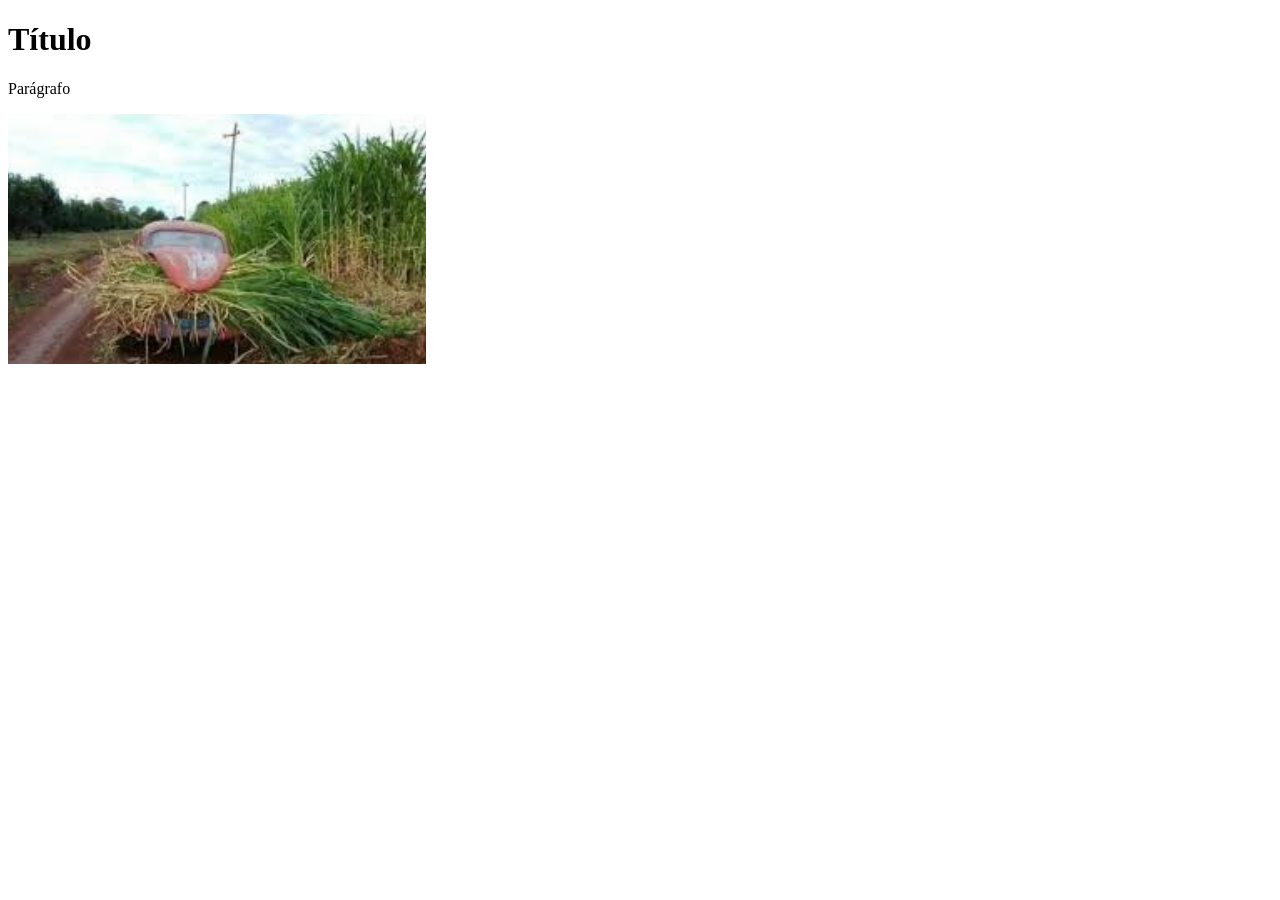
==== index.html @ 93f5a6bb "primeiro commit" ====
<!DOCTYPE html>
<html> 
    <head>
        <title>Portfolio</title>
    </head>
    <body> 
        <h1>Título</h1>
        <p>Parágrafo</p>
        <img src ="./Captura de tela 2026-05-30 180853.png" alt="logo do html5">
    </body>




</html>
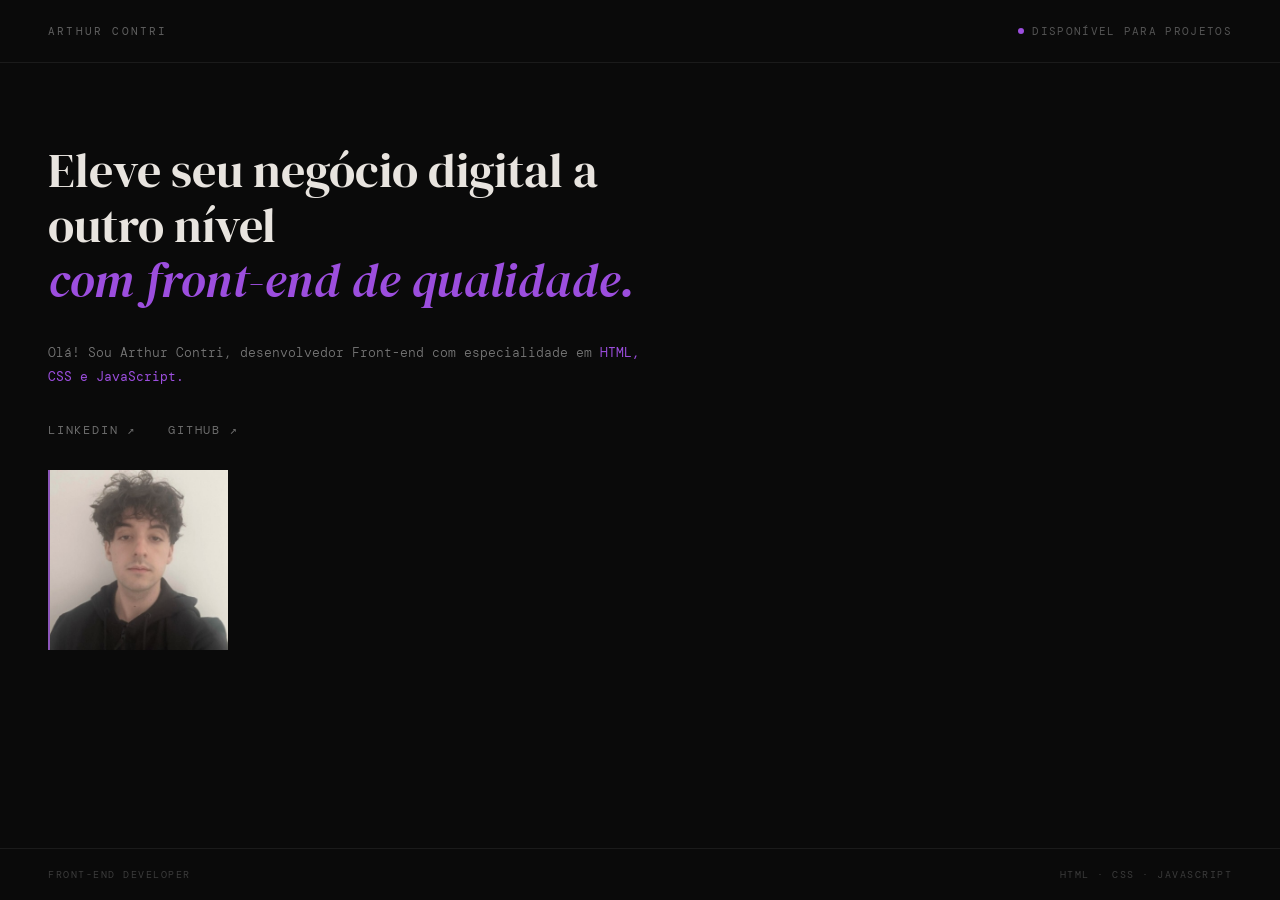
==== commit 996ee308: "commit final" ====
--- a/index.html
+++ b/index.html
@@ -1,15 +1,35 @@
 <!DOCTYPE html>
-<html> 
-    <head>
-        <title>Portfolio</title>
-    </head>
-    <body> 
-        <h1>Título</h1>
-        <p>Parágrafo</p>
-        <img src ="./Captura de tela 2026-05-30 180853.png" alt="logo do html5">
-    </body>
+<html lang="pt-br">
+<head>
+    <meta charset="UTF-8">
+    <meta name="viewport" content="width=device-width, initial-scale=1.0">
+    <title>Arthur Contri — Portfólio</title>
+    <link rel="preconnect" href="https://fonts.googleapis.com">
+    <link rel="preconnect" href="https://fonts.gstatic.com" crossorigin>
+    <link href="https://fonts.googleapis.com/css2?family=DM+Serif+Display:ital@0;1&family=DM+Mono:wght@300;400&display=swap" rel="stylesheet">
+    <link rel="stylesheet" href="style.css">
+</head>
+<body>
 
+    <header>
+        <span class="logo">Arthur Contri</span>
+        <span class="status"><span class="dot"></span>Disponível para projetos</span>
+    </header>
 
+    <main>
+        <h1>Eleve seu negócio digital a outro nível<br><em>com front-end de qualidade.</em></h1>
+        <p class="desc">Olá! Sou Arthur Contri, desenvolvedor Front-end com especialidade em <strong>HTML, CSS e JavaScript.</strong></p>
+        <div class="links">
+            <a href="https://www.linkedin.com/in/arthur-gasperin-6805272b5" target="_blank">LinkedIn ↗</a>
+            <a href="https://github.com/ahrtuur" target="_blank">Github ↗</a>
+        </div>
+        <img src="./1756303156389.jpg" alt="Arthur Contri">
+    </main>
 
+    <footer>
+        <span>Front-end Developer</span>
+        <span>HTML · CSS · JavaScript</span>
+    </footer>
 
+</body>
 </html>
--- a/style.css
+++ b/style.css
@@ -0,0 +1,142 @@
+@import url('https://fonts.googleapis.com/css2?family=DM+Serif+Display:ital@0;1&family=DM+Mono:wght@300;400&display=swap');
+
+* {
+    margin: 0;
+    padding: 0;
+    box-sizing: border-box;
+}
+
+body {
+    background: #0a0a0a;
+    color: #e8e4df;
+    font-family: 'DM Mono', monospace;
+    min-height: 100vh;
+    display: flex;
+    flex-direction: column;
+}
+
+/* Header */
+header {
+    padding: 1.5rem 3rem;
+    display: flex;
+    justify-content: space-between;
+    align-items: center;
+    border-bottom: 1px solid rgba(255,255,255,0.07);
+}
+
+.logo {
+    font-size: 11px;
+    letter-spacing: 0.2em;
+    text-transform: uppercase;
+    color: rgba(255,255,255,0.35);
+}
+
+.status {
+    display: flex;
+    align-items: center;
+    gap: 8px;
+    font-size: 11px;
+    letter-spacing: 0.12em;
+    text-transform: uppercase;
+    color: rgba(255,255,255,0.3);
+}
+
+.dot {
+    width: 6px;
+    height: 6px;
+    background: #9C4EDE;
+    border-radius: 50%;
+    animation: pulse 2.5s infinite;
+}
+
+@keyframes pulse {
+    0%, 100% { opacity: 1; }
+    50% { opacity: 0.25; }
+}
+
+/* Main */
+main {
+    flex: 1;
+    padding: 5rem 3rem 4rem;
+    max-width: 700px;
+    display: flex;
+    flex-direction: column;
+    gap: 2rem;
+}
+
+h1 {
+    font-family: 'DM Serif Display', serif;
+    font-size: clamp(2rem, 4vw, 3rem);
+    font-weight: 400;
+    line-height: 1.15;
+    color: #e8e4df;
+}
+
+h1 em {
+    font-style: italic;
+    color: #9C4EDE;
+}
+
+.desc {
+    font-size: 13px;
+    font-weight: 300;
+    line-height: 1.9;
+    color: rgba(255,255,255,0.45);
+}
+
+.desc strong {
+    color: #9C4EDE;
+    font-weight: 400;
+}
+
+.links {
+    display: flex;
+    gap: 2rem;
+}
+
+.links a {
+    font-size: 12px;
+    letter-spacing: 0.15em;
+    text-transform: uppercase;
+    color: rgba(255,255,255,0.4);
+    text-decoration: none;
+    transition: color 0.3s;
+}
+
+.links a:hover {
+    color: #9C4EDE;
+}
+
+main img {
+    width: 180px;
+    aspect-ratio: 1;
+    object-fit: cover;
+    object-position: top;
+    filter: grayscale(30%);
+    border-left: 2px solid #9C4EDE;
+    transition: filter 0.4s;
+}
+
+main img:hover {
+    filter: grayscale(0%);
+}
+
+/* rodapé */
+footer {
+    padding: 1.2rem 3rem;
+    border-top: 1px solid rgba(255,255,255,0.07);
+    display: flex;
+    justify-content: space-between;
+    font-size: 10px;
+    letter-spacing: 0.15em;
+    text-transform: uppercase;
+    color: rgba(255,255,255,0.2);
+}
+
+/* Mobile */
+@media (max-width: 600px) {
+    header, footer { padding: 1.2rem 1.5rem; }
+    main { padding: 3rem 1.5rem; }
+    header { flex-direction: column; gap: 0.5rem; text-align: center; }
+    footer { flex-direction: column; gap: 0.5rem; }
+}
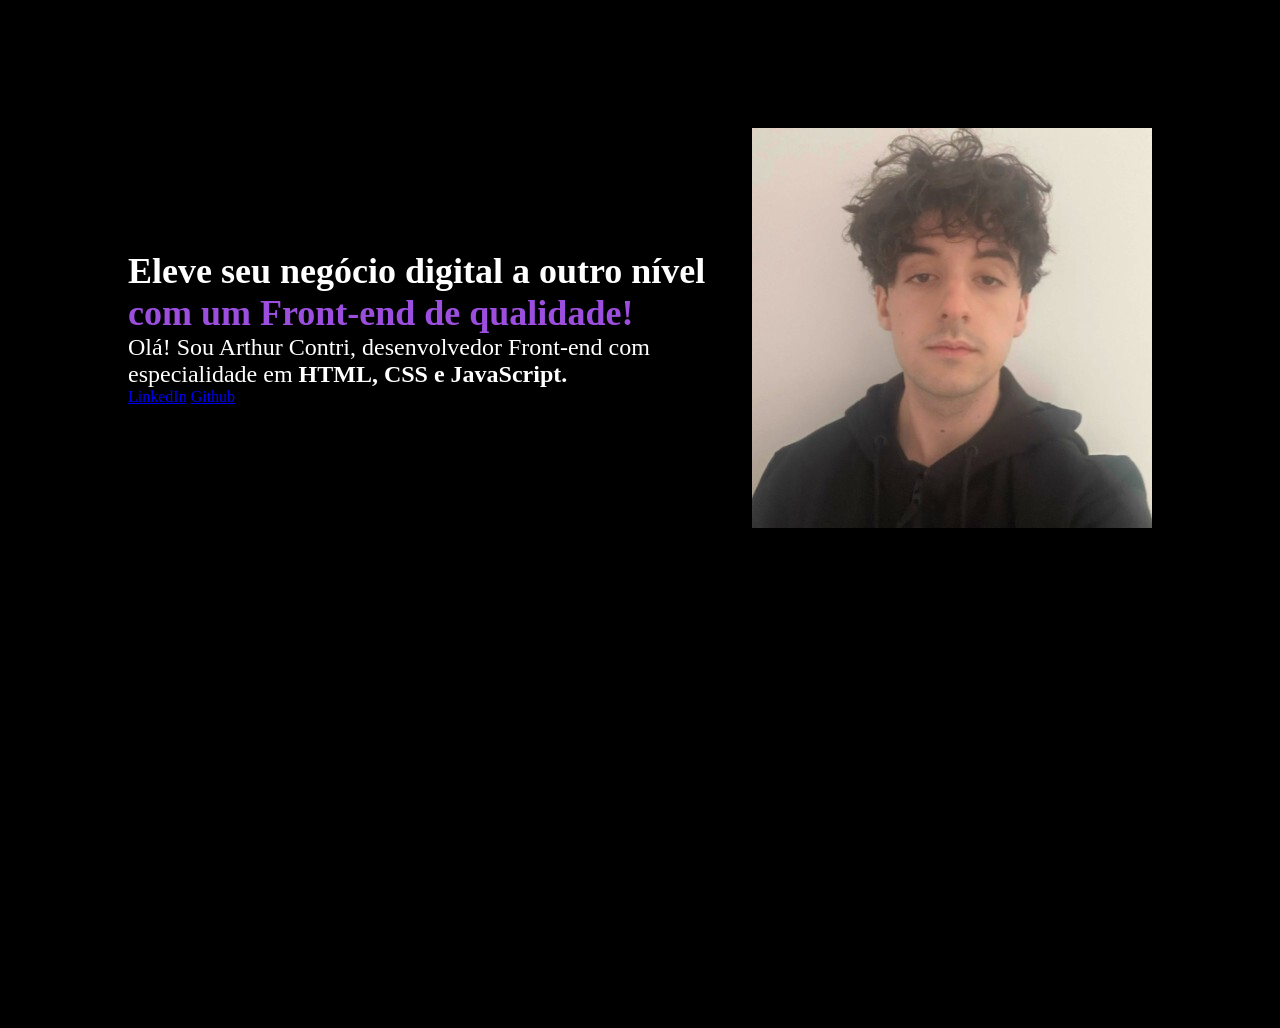
==== commit b38af85a: "commit" ====
--- a/index.html
+++ b/index.html
@@ -3,33 +3,21 @@
 <head>
     <meta charset="UTF-8">
     <meta name="viewport" content="width=device-width, initial-scale=1.0">
-    <title>Arthur Contri — Portfólio</title>
-    <link rel="preconnect" href="https://fonts.googleapis.com">
-    <link rel="preconnect" href="https://fonts.gstatic.com" crossorigin>
-    <link href="https://fonts.googleapis.com/css2?family=DM+Serif+Display:ital@0;1&family=DM+Mono:wght@300;400&display=swap" rel="stylesheet">
+    <title>Portfolio</title>
     <link rel="stylesheet" href="style.css">
 </head>
 <body>
-
-    <header>
-        <span class="logo">Arthur Contri</span>
-        <span class="status"><span class="dot"></span>Disponível para projetos</span>
-    </header>
-
-    <main>
-        <h1>Eleve seu negócio digital a outro nível<br><em>com front-end de qualidade.</em></h1>
-        <p class="desc">Olá! Sou Arthur Contri, desenvolvedor Front-end com especialidade em <strong>HTML, CSS e JavaScript.</strong></p>
-        <div class="links">
-            <a href="https://www.linkedin.com/in/arthur-gasperin-6805272b5" target="_blank">LinkedIn ↗</a>
-            <a href="https://github.com/ahrtuur" target="_blank">Github ↗</a>
-        </div>
-        <img src="./1756303156389.jpg" alt="Arthur Contri">
+    <header></header>
+    <main class="apresentacao">
+        <section class="apresentacao__conteudo">
+            <h1 class="apresentacao__titulo">Eleve seu negócio digital a outro nível 
+            <strong class="titulo-destaque" >com um Front-end de qualidade!</strong></h1>
+            <p class="apresentacao__conteudo__texto">Olá! Sou Arthur Contri, desenvolvedor Front-end com especialidade em <strong>HTML, CSS e JavaScript.</strong></p>
+            <a href="www.linkedin.com/in/arthur-gasperin-6805272b5">LinkedIn</a>
+            <a href="https://github.com/ahrtuur">Github</a>
+        </section>
+        <img src="./1756303156389.jpg" alt="Foto Perfil"> 
     </main>
-
-    <footer>
-        <span>Front-end Developer</span>
-        <span>HTML · CSS · JavaScript</span>
-    </footer>
-
+    <footer></footer>
 </body>
 </html>
--- a/style.css
+++ b/style.css
@@ -1,142 +1,34 @@
-@import url('https://fonts.googleapis.com/css2?family=DM+Serif+Display:ital@0;1&family=DM+Mono:wght@300;400&display=swap');
-
-* {
-    margin: 0;
-    padding: 0;
-    box-sizing: border-box;
+* { 
+    margin: 0; 
+    padding: 0; 
 }
 
 body {
-    background: #0a0a0a;
-    color: #e8e4df;
-    font-family: 'DM Mono', monospace;
-    min-height: 100vh;
-    display: flex;
-    flex-direction: column;
+    height: 100vh;
+    box-sizing: border-box;
+    background-color: black;
+    color: white;
 }
 
-/* Header */
-header {
-    padding: 1.5rem 3rem;
-    display: flex;
-    justify-content: space-between;
-    align-items: center;
-    border-bottom: 1px solid rgba(255,255,255,0.07);
-}
-
-.logo {
-    font-size: 11px;
-    letter-spacing: 0.2em;
-    text-transform: uppercase;
-    color: rgba(255,255,255,0.35);
-}
-
-.status {
-    display: flex;
-    align-items: center;
-    gap: 8px;
-    font-size: 11px;
-    letter-spacing: 0.12em;
-    text-transform: uppercase;
-    color: rgba(255,255,255,0.3);
-}
-
-.dot {
-    width: 6px;
-    height: 6px;
-    background: #9C4EDE;
-    border-radius: 50%;
-    animation: pulse 2.5s infinite;
-}
-
-@keyframes pulse {
-    0%, 100% { opacity: 1; }
-    50% { opacity: 0.25; }
-}
-
-/* Main */
-main {
-    flex: 1;
-    padding: 5rem 3rem 4rem;
-    max-width: 700px;
-    display: flex;
-    flex-direction: column;
-    gap: 2rem;
-}
-
-h1 {
-    font-family: 'DM Serif Display', serif;
-    font-size: clamp(2rem, 4vw, 3rem);
-    font-weight: 400;
-    line-height: 1.15;
-    color: #e8e4df;
-}
-
-h1 em {
-    font-style: italic;
+.titulo-destaque { 
     color: #9C4EDE;
 }
 
-.desc {
-    font-size: 13px;
-    font-weight: 300;
-    line-height: 1.9;
-    color: rgba(255,255,255,0.45);
+.apresentacao { 
+    margin: 10%;
+    display: flex;
+    align-items: center;
+    justify-content:space-between;
 }
 
-.desc strong {
-    color: #9C4EDE;
-    font-weight: 400;
+.apresentacao__conteudo { 
+    width: 615px; 
 }
 
-.links {
-    display: flex;
-    gap: 2rem;
+.apresentacao__titulo { 
+    font-size: 36px;
 }
 
-.links a {
-    font-size: 12px;
-    letter-spacing: 0.15em;
-    text-transform: uppercase;
-    color: rgba(255,255,255,0.4);
-    text-decoration: none;
-    transition: color 0.3s;
-}
-
-.links a:hover {
-    color: #9C4EDE;
-}
-
-main img {
-    width: 180px;
-    aspect-ratio: 1;
-    object-fit: cover;
-    object-position: top;
-    filter: grayscale(30%);
-    border-left: 2px solid #9C4EDE;
-    transition: filter 0.4s;
-}
-
-main img:hover {
-    filter: grayscale(0%);
-}
-
-/* rodapé */
-footer {
-    padding: 1.2rem 3rem;
-    border-top: 1px solid rgba(255,255,255,0.07);
-    display: flex;
-    justify-content: space-between;
-    font-size: 10px;
-    letter-spacing: 0.15em;
-    text-transform: uppercase;
-    color: rgba(255,255,255,0.2);
-}
-
-/* Mobile */
-@media (max-width: 600px) {
-    header, footer { padding: 1.2rem 1.5rem; }
-    main { padding: 3rem 1.5rem; }
-    header { flex-direction: column; gap: 0.5rem; text-align: center; }
-    footer { flex-direction: column; gap: 0.5rem; }
+.apresentacao__conteudo__texto { 
+    font-size: 24px; 
 }
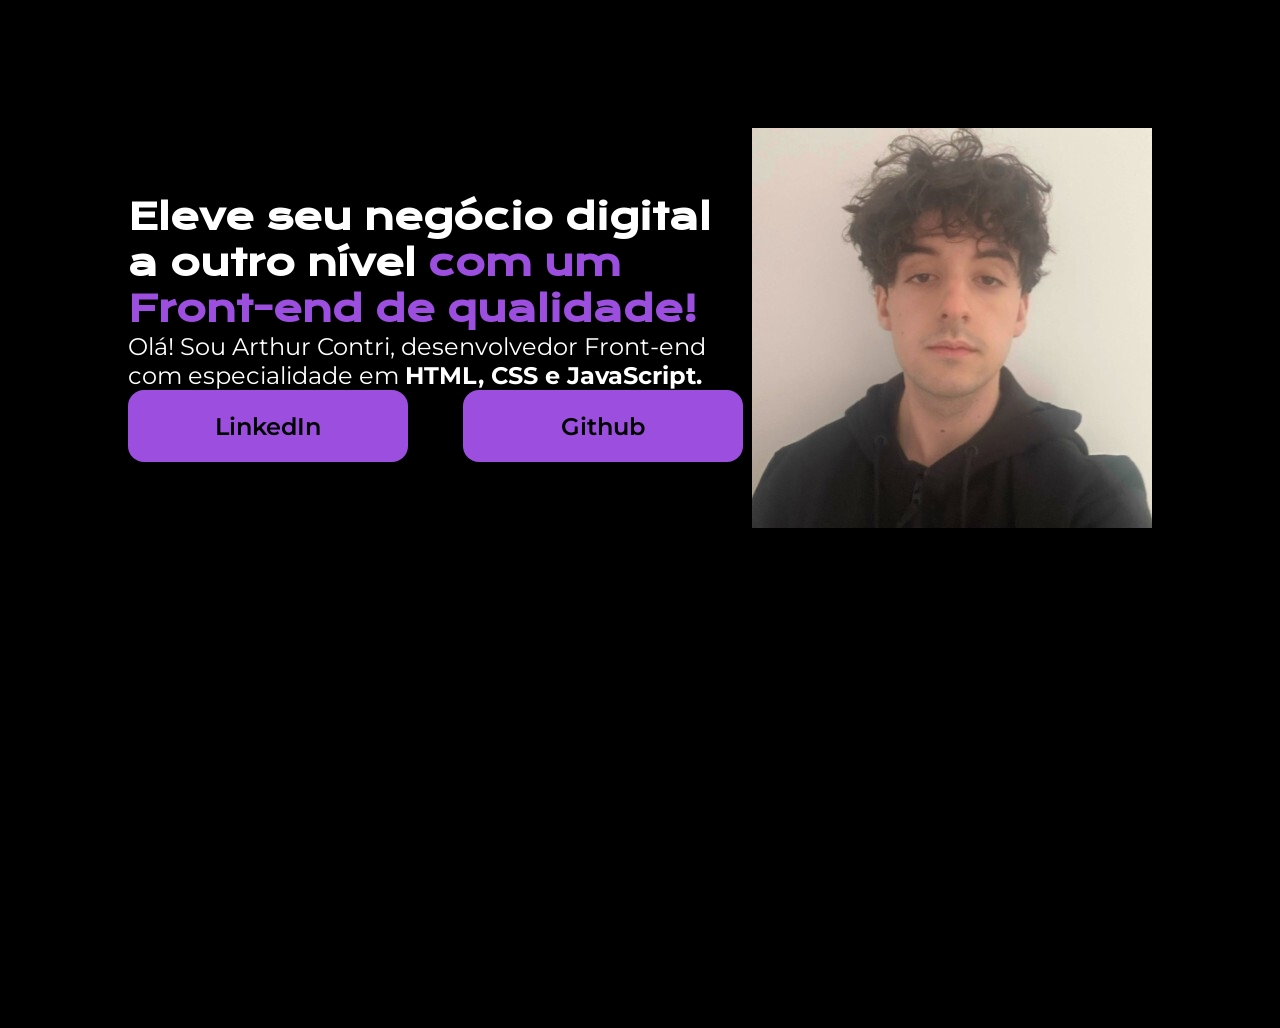
==== commit 9c3919de: "commit sabado" ====
--- a/index.html
+++ b/index.html
@@ -13,8 +13,10 @@
             <h1 class="apresentacao__titulo">Eleve seu negócio digital a outro nível 
             <strong class="titulo-destaque" >com um Front-end de qualidade!</strong></h1>
             <p class="apresentacao__conteudo__texto">Olá! Sou Arthur Contri, desenvolvedor Front-end com especialidade em <strong>HTML, CSS e JavaScript.</strong></p>
-            <a href="www.linkedin.com/in/arthur-gasperin-6805272b5">LinkedIn</a>
-            <a href="https://github.com/ahrtuur">Github</a>
+            <div class="apresentacao__links">
+                <a class="apresentacao__links__link" href="www.linkedin.com/in/arthur-gasperin-6805272b5">LinkedIn</a>
+                <a class="apresentacao__links__link" href="https://github.com/ahrtuur">Github</a>
+            </div>    
         </section>
         <img src="./1756303156389.jpg" alt="Foto Perfil"> 
     </main>
--- a/style.css
+++ b/style.css
@@ -1,3 +1,5 @@
+@import url('https://fonts.googleapis.com/css2?family=Krona+One&family=Montserrat:ital,wght@0,100..900;1,100..900&display=swap');
+
 * { 
     margin: 0; 
     padding: 0; 
@@ -27,8 +29,28 @@
 
 .apresentacao__titulo { 
     font-size: 36px;
+    font-family: "Krona One", sans-serif;
 }
 
 .apresentacao__conteudo__texto { 
     font-size: 24px; 
+    font-family: "Montserrat", sans-serif;
+}
+
+.apresentacao__links {
+    display: flex;
+    justify-content: space-between;
+}
+
+.apresentacao__links__link { 
+    background-color: #9C4EDE;    
+    width: 280px;
+    text-align: center;
+    border-radius: 16px;
+    font-size: 24px;
+    font-weight: 600;
+    padding: 21.5px 0;
+    text-decoration: none;
+    color: black;
+    font-family: "Montserrat", sans-serif;
 }
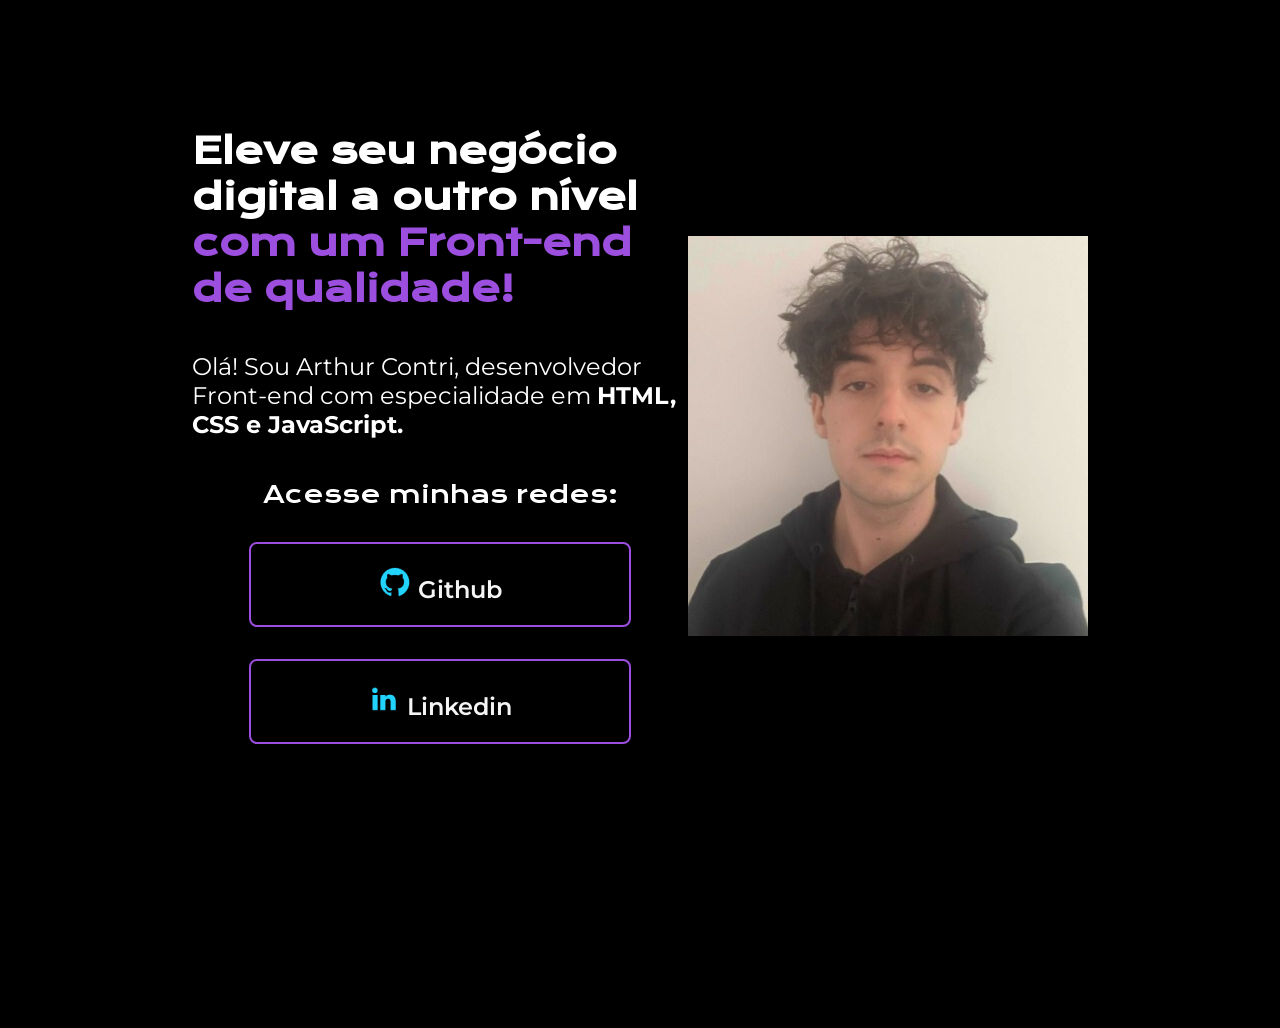
==== commit 4052b49e: "commit" ====
--- a/index.html
+++ b/index.html
@@ -14,11 +14,18 @@
             <strong class="titulo-destaque" >com um Front-end de qualidade!</strong></h1>
             <p class="apresentacao__conteudo__texto">Olá! Sou Arthur Contri, desenvolvedor Front-end com especialidade em <strong>HTML, CSS e JavaScript.</strong></p>
             <div class="apresentacao__links">
-                <a class="apresentacao__links__link" href="www.linkedin.com/in/arthur-gasperin-6805272b5">LinkedIn</a>
-                <a class="apresentacao__links__link" href="https://github.com/ahrtuur">Github</a>
+                <h2 class="apresentacao__links__subtitulo">Acesse minhas redes: </h2>
+                <a class="apresentacao__links__link" href="https://github.com/ahrtuur">
+                    <img src="./assets/Logo Github.png"> 
+                    Github
+                </a>
+                <a class="apresentacao__links__link" href=www.linkedin.com/in/arthur-gasperin-6805272b5">
+                    <img src="./assets/Logo linkedin.png"> 
+                    Linkedin
+                </a>
             </div>    
         </section>
-        <img src="./1756303156389.jpg" alt="Foto Perfil"> 
+        <img src="./assets/perfil.jpg" alt="Foto Perfil"> 
     </main>
     <footer></footer>
 </body>
--- a/style.css
+++ b/style.css
@@ -17,7 +17,7 @@
 }
 
 .apresentacao { 
-    margin: 10%;
+    margin: 10% 15%;
     display: flex;
     align-items: center;
     justify-content:space-between;
@@ -25,6 +25,9 @@
 
 .apresentacao__conteudo { 
     width: 615px; 
+    display: flex;
+    flex-direction: column;
+    gap: 40px;
 }
 
 .apresentacao__titulo { 
@@ -39,18 +42,28 @@
 
 .apresentacao__links {
     display: flex;
+    flex-direction: column;
     justify-content: space-between;
+    align-items: center;
+    gap: 32px;
 }
 
+.apresentacao__links__subtitulo { 
+    font-family: "Krona One", sans-serif;
+    font-weight: 400;
+    font-size: 24px;
+}
+
+
 .apresentacao__links__link { 
-    background-color: #9C4EDE;    
-    width: 280px;
+    border: 2px solid #9C4EDE;    
+    width: 378px;
     text-align: center;
-    border-radius: 16px;
+    border-radius: 8px;
     font-size: 24px;
     font-weight: 600;
     padding: 21.5px 0;
     text-decoration: none;
-    color: black;
+    color: whitesmoke;
     font-family: "Montserrat", sans-serif;
 }
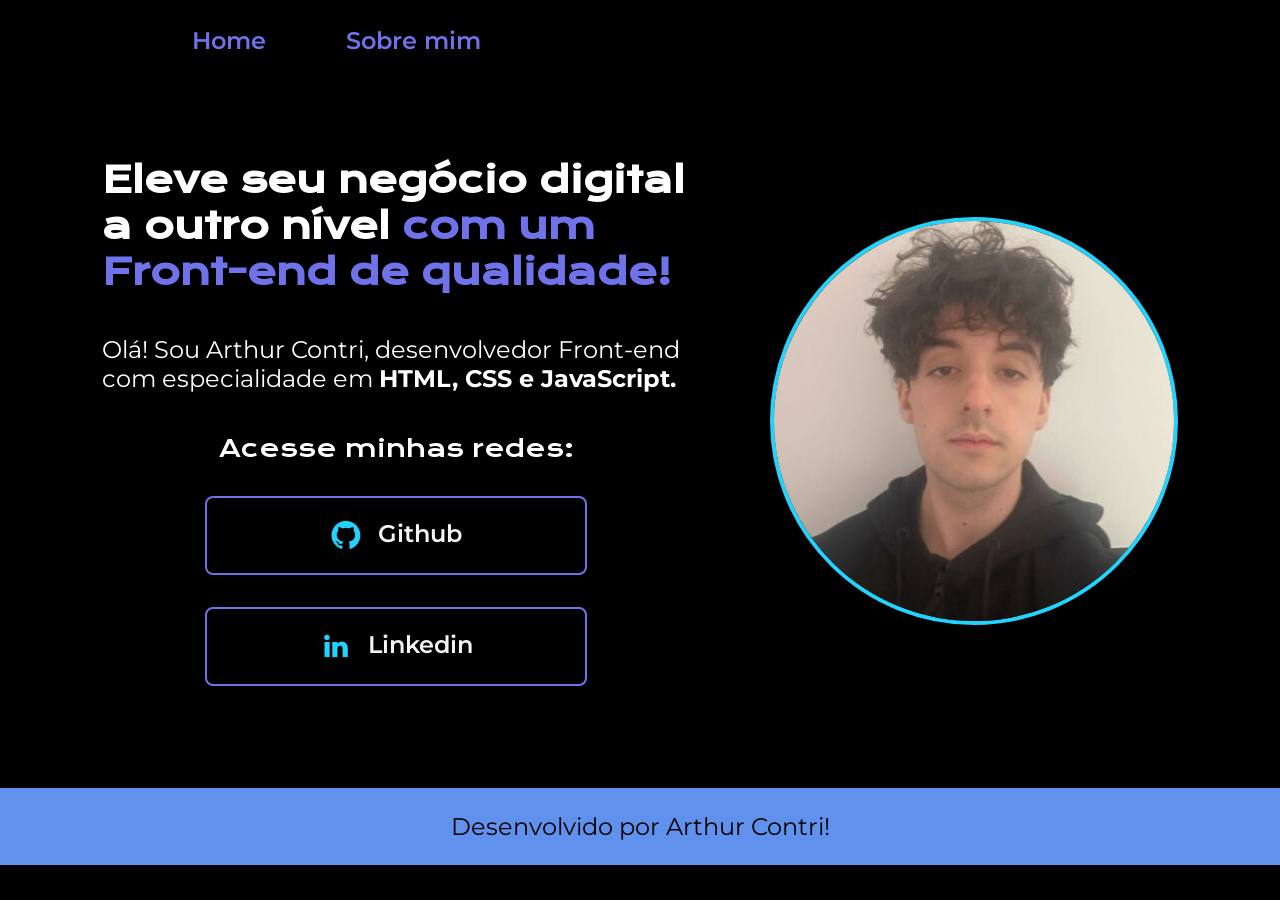
==== commit 1dc65dfe: "atualizações" ====
--- a/index.html
+++ b/index.html
@@ -4,10 +4,15 @@
     <meta charset="UTF-8">
     <meta name="viewport" content="width=device-width, initial-scale=1.0">
     <title>Portfolio</title>
-    <link rel="stylesheet" href="style.css">
+    <link rel="stylesheet" href="./styles/style.css">
 </head>
 <body>
-    <header></header>
+    <header class="cabecalho">
+        <nav class="cabecalho__menu">  
+            <a class="cabecalho__menu__link" href="index.html">Home</a>
+            <a class="cabecalho__menu__link" href="about.html">Sobre mim</a>
+        </nav>
+    </header>
     <main class="apresentacao">
         <section class="apresentacao__conteudo">
             <h1 class="apresentacao__titulo">Eleve seu negócio digital a outro nível 
@@ -25,8 +30,10 @@
                 </a>
             </div>    
         </section>
-        <img src="./assets/perfil.jpg" alt="Foto Perfil"> 
+        <img class="apresentacao__imagem" src="./assets/perfil.jpg" alt="Foto Perfil"> 
     </main>
-    <footer></footer>
+    <footer class="rodape">
+        <p>Desenvolvido por Arthur Contri!</p>
+    </footer>
 </body>
 </html>
--- a/styles/style.css
+++ b/styles/style.css
@@ -0,0 +1,110 @@
+@import url('https://fonts.googleapis.com/css2?family=Krona+One&family=Montserrat:ital,wght@0,100..900;1,100..900&display=swap');
+
+* { 
+    margin: 0; 
+    padding: 0; 
+}
+
+body {
+    /* height: 100vh; */
+    box-sizing: border-box;
+    background-color: black;
+    color: white;
+}
+
+.cabecalho { 
+    padding: 2% 0% 0% 15%;
+}
+
+.cabecalho__menu { 
+    display: flex;
+    gap: 80px; 
+}
+
+.cabecalho__menu__link { 
+    font-family: "Montserrat", sans-serif;
+    font-size: 24px;
+    font-weight: 600;
+    color: #6F72E8;
+    text-decoration: none;
+}
+
+.apresentacao { 
+    padding: 8%;
+    display: flex;
+    align-items: center;
+    justify-content:space-between;
+}
+
+.apresentacao__conteudo { 
+    width: 615px; 
+    display: flex;
+    flex-direction: column;
+    gap: 40px;
+}
+
+.apresentacao__titulo { 
+    font-size: 36px;
+    font-family: "Krona One", sans-serif;
+}
+
+.titulo-destaque { 
+    color: #6F72E8;
+}
+
+.apresentacao__conteudo__texto { 
+    font-size: 24px; 
+    font-family: "Montserrat", sans-serif;
+}
+
+.apresentacao__links {
+    display: flex;
+    flex-direction: column;
+    justify-content: space-between;
+    align-items: center;
+    gap: 32px;
+}
+
+.apresentacao__links__subtitulo { 
+    font-family: "Krona One", sans-serif;
+    font-weight: 400;
+    font-size: 24px;
+}
+
+
+.apresentacao__links__link { 
+    display: flex;
+    justify-content: center;
+    gap: 16px;
+    border: 2px solid #6F72E8;    
+    width: 378px;
+    text-align: center;
+    border-radius: 8px;
+    font-size: 24px;
+    font-weight: 600;
+    padding: 21.5px 0;
+    text-decoration: none;
+    color: whitesmoke;
+    font-family: "Montserrat", sans-serif;
+}
+
+.apresentacao__links__link:hover { 
+    background-color: #272727;
+}
+
+.rodape { 
+    padding: 24px;
+    color: #000000;
+    background-color: #5F91ED;
+    text-align: center;
+    font-family: "Montserrat", sans-serif;
+    font-size: 24px;
+    font-weight: 400;
+}
+
+
+.apresentacao__imagem {
+    border-radius: 50%;
+    border: 4px solid #22D4FD;
+    margin-left: 80px;
+}
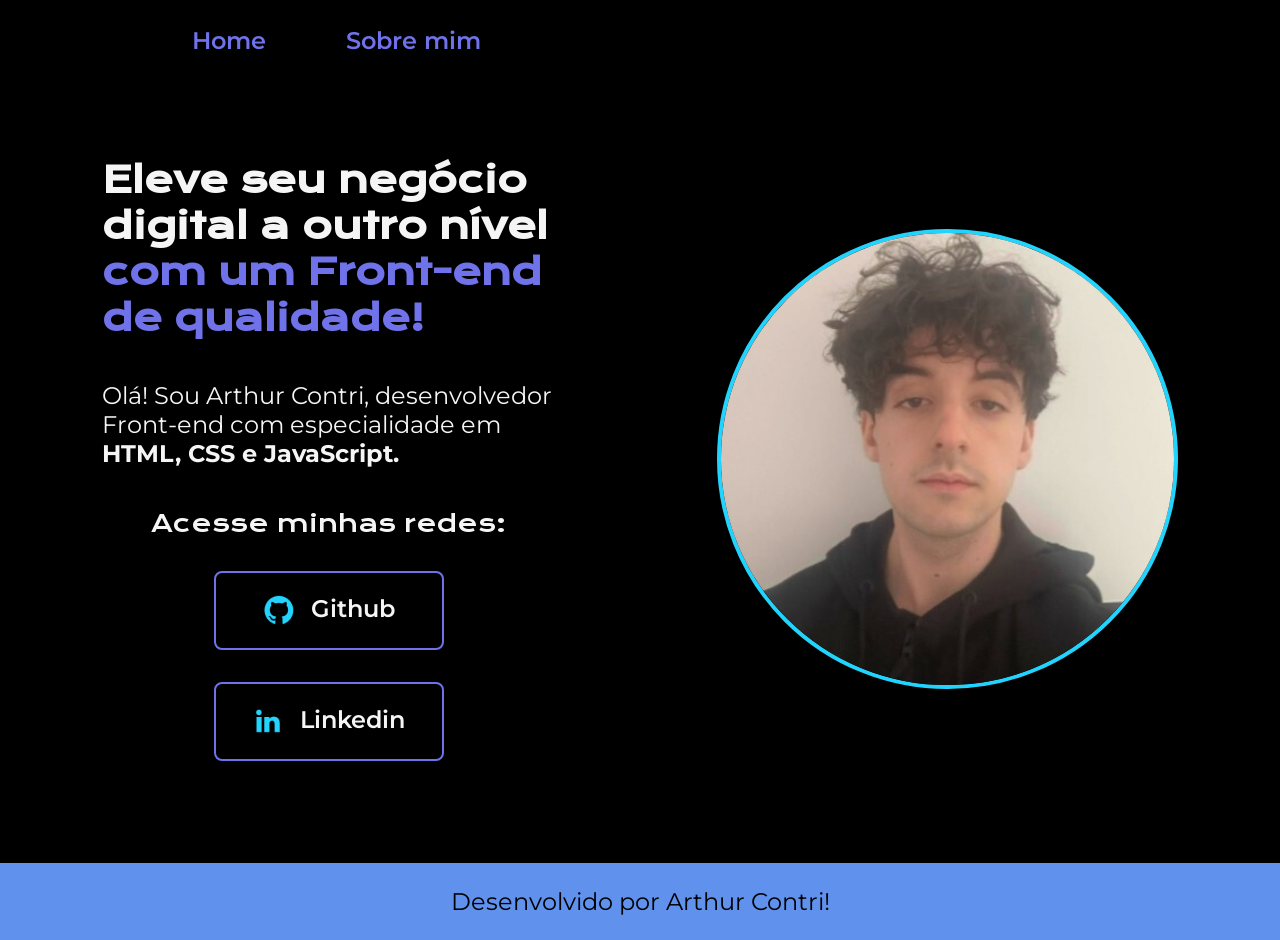
==== commit b8d98366: "funções responsividade" ====
--- a/index.html
+++ b/index.html
@@ -20,11 +20,11 @@
             <p class="apresentacao__conteudo__texto">Olá! Sou Arthur Contri, desenvolvedor Front-end com especialidade em <strong>HTML, CSS e JavaScript.</strong></p>
             <div class="apresentacao__links">
                 <h2 class="apresentacao__links__subtitulo">Acesse minhas redes: </h2>
-                <a class="apresentacao__links__link" href="https://github.com/ahrtuur">
+                <a class="apresentacao__links__navegacao" href="https://github.com/ahrtuur">
                     <img src="./assets/Logo Github.png"> 
                     Github
                 </a>
-                <a class="apresentacao__links__link" href=www.linkedin.com/in/arthur-gasperin-6805272b5">
+                <a class="apresentacao__links__navegacao" href=www.linkedin.com/in/arthur-gasperin-6805272b5">
                     <img src="./assets/Logo linkedin.png"> 
                     Linkedin
                 </a>
--- a/styles/style.css
+++ b/styles/style.css
@@ -1,4 +1,16 @@
 @import url('https://fonts.googleapis.com/css2?family=Krona+One&family=Montserrat:ital,wght@0,100..900;1,100..900&display=swap');
+
+:root { 
+    --cor-primaria: #000000; 
+    --cor-secundaria: whitesmoke; 
+    --cor-terciaria: #6F72E8; 
+    --cor-quartenaria: #22D4FD; 
+    --cor-hover: #272727; 
+    --cor-rodape: #5F91ED; 
+
+    --fonte-primaria: "Krona One", sans-serif;
+    --fonte-secundaria: "Montserrat", sans-serif;
+}
 
 * { 
     margin: 0; 
@@ -8,8 +20,8 @@
 body {
     /* height: 100vh; */
     box-sizing: border-box;
-    background-color: black;
-    color: white;
+    background-color: var(--cor-primaria);
+    color: var(--cor-secundaria);
 }
 
 .cabecalho { 
@@ -22,10 +34,10 @@
 }
 
 .cabecalho__menu__link { 
-    font-family: "Montserrat", sans-serif;
-    font-size: 24px;
+    font-family: var(--fonte-secundaria);
+    font-size: 1.5rem;
     font-weight: 600;
-    color: #6F72E8;
+    color: var(--cor-terciaria);
     text-decoration: none;
 }
 
@@ -34,27 +46,28 @@
     display: flex;
     align-items: center;
     justify-content:space-between;
+    gap: 82px;
 }
 
 .apresentacao__conteudo { 
-    width: 615px; 
+    width: 50%; 
     display: flex;
     flex-direction: column;
     gap: 40px;
 }
 
 .apresentacao__titulo { 
-    font-size: 36px;
-    font-family: "Krona One", sans-serif;
+    font-size: 2.25rem;
+    font-family:  var(--fonte-primaria);
 }
 
 .titulo-destaque { 
-    color: #6F72E8;
+    color: var(--cor-terciaria);
 }
 
 .apresentacao__conteudo__texto { 
-    font-size: 24px; 
-    font-family: "Montserrat", sans-serif;
+    font-size: 1.5rem; 
+    font-family: var(--fonte-secundaria);
 }
 
 .apresentacao__links {
@@ -66,45 +79,59 @@
 }
 
 .apresentacao__links__subtitulo { 
-    font-family: "Krona One", sans-serif;
+    font-family: var(--fonte-primaria);
     font-weight: 400;
-    font-size: 24px;
+    font-size: 1.5rem;
 }
 
 
-.apresentacao__links__link { 
+.apresentacao__links__navegacao { 
     display: flex;
     justify-content: center;
     gap: 16px;
-    border: 2px solid #6F72E8;    
-    width: 378px;
+    border: 2px solid var(--cor-terciaria);    
+    width: 50%;
     text-align: center;
     border-radius: 8px;
-    font-size: 24px;
+    font-size: 1.5rem;
     font-weight: 600;
     padding: 21.5px 0;
     text-decoration: none;
-    color: whitesmoke;
-    font-family: "Montserrat", sans-serif;
+    color: var(--cor-secundaria);
+    font-family:  var(--fonte-secundaria);
 }
 
 .apresentacao__links__link:hover { 
-    background-color: #272727;
+    background-color: var(--cor-hover);
+}
+
+.apresentacao__imagem {
+    width: 50%;
+    border-radius: 50%;
+    border: 4px solid var(--cor-quartenaria);
+    margin-left: 80px;
 }
 
 .rodape { 
     padding: 24px;
-    color: #000000;
-    background-color: #5F91ED;
+    color: var(--cor-primaria);
+    background-color: var(--cor-rodape);
     text-align: center;
-    font-family: "Montserrat", sans-serif;
-    font-size: 24px;
+    font-family:  var(--fonte-secundaria);
+    font-size: 1.5rem;
     font-weight: 400;
 }
 
+@media (max-widht: 1200px) { 
+    .cabecalho { 
+        padding: 10% ;
+    }
 
-.apresentacao__imagem {
-    border-radius: 50%;
-    border: 4px solid #22D4FD;
-    margin-left: 80px;
-}+    .cabecalho__menu { 
+        justify-content: center;
+    }
+
+    .apresentacao {
+        flex-direction: column-reverse;
+    }
+}
